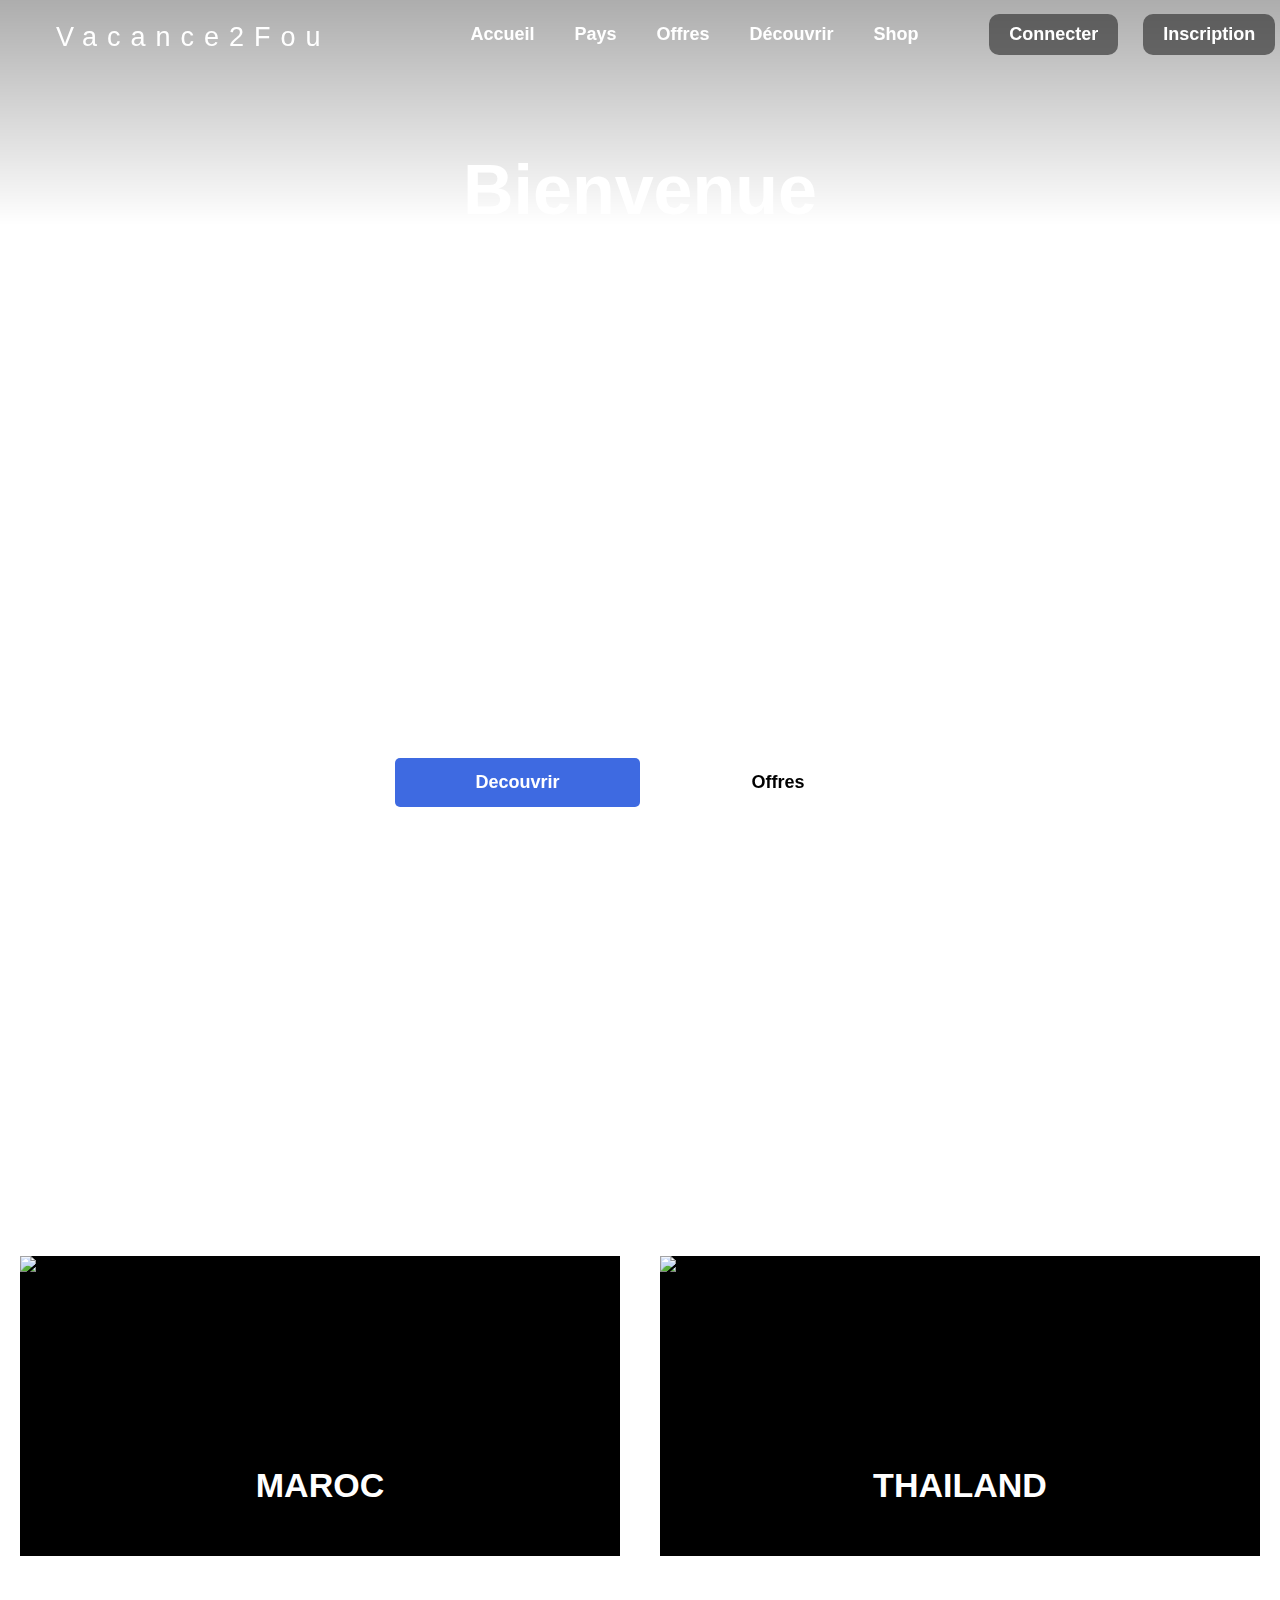
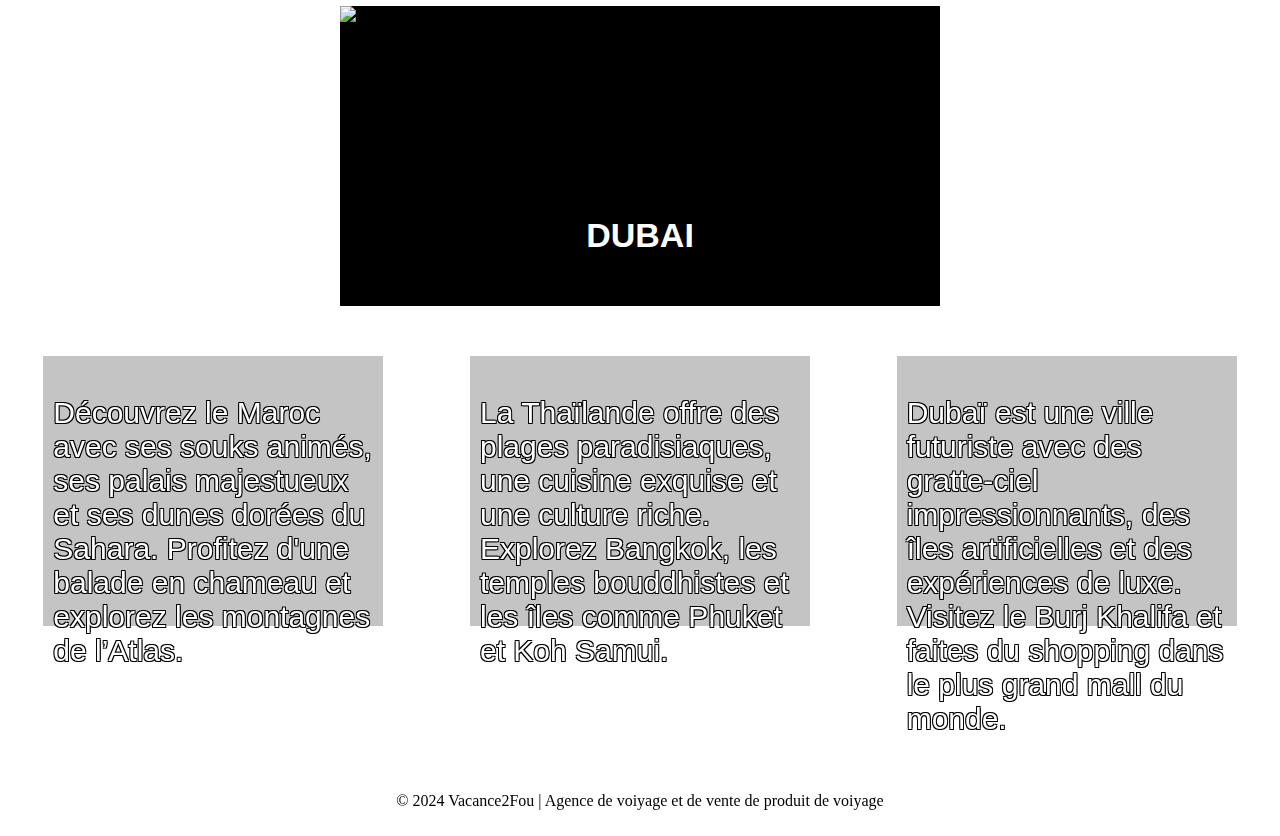
==== index.html @ 23e93153 "Add files via upload" ====
<!DOCTYPE html>
<html lang="en">

<head>
    <meta charset="UTF-8">
    <meta name="viewport" content="width=device-width, initial-scale=1.0">
    <title>Tesla</title>
    <link rel="stylesheet" href="/stylevacance.css">

</head>

<body>
    <div class="claboite">
        <header>
            <div class="menu">
                <div class="logo">
                    <p
                        style="font-family: 'Lucida Sans', 'Lucida Sans Regular', 'Lucida Grande', 'Lucida Sans Unicode', Geneva, Verdana, sans-serif;">
                        Vacance2Fou</p>
                </div>
                <div class="lien">
                    <nav>
                        <ul>
                            <li class="deroulant"><a href="index.html">Accueil</a>
                                <ul>
                                    <li class="sous"><a href="#">test1</a></li>
                                    <li class="sous"><a href="#">test2</a></li>
                                    <li class="sous"><a href="#">test3</a></li>
                                </ul>
                            </li>
                        </ul>
                        <ul>
                            <li class="deroulant"><a href="Pays.html">Pays</a>
                                <ul>
                                    <li class="sous"><a href="#">test</a></li>
                                    <li class="sous"><a href="#">test</a></li>
                                    <li class="sous"><a href="#">test</a></li>
                                </ul>
                            </li>
                        </ul>
                        <ul>
                            <li class="deroulant"><a href="offre.html">Offres</a>
                                <ul>
                                    <li class="sous"><a href="#">test</a></li>
                                    <li class="sous"><a href="#">test</a></li>
                                    <li class="sous"><a href="#">test</a></li>
                                </ul>
                            </li>
                        </ul>
                        <ul>
                            <li class="deroulant"><a href="Découvrir.html">Découvrir</a>
                                <ul>
                                    <li class="sous"><a href="#">test</a></li>
                                    <li class="sous"><a href="#">test</a></li>
                                    <li class="sous"><a href="#">test</a></li>
                                </ul>
                            </li>
                        </ul>
                        <ul>
                            <li class="deroulant"><a href="shop.html">Shop</a>
                                <ul>
                                    <li class="sous"><a href="#">test</a></li>
                                    <li class="sous"><a href="#">test</a></li>
                                    <li class="sous"><a href="#">test</a></li>
                                </ul>
                            </li>
                        </ul>






                    </nav>
                </div>

                <div class="reseaux">
                    <a href="#" id="connection">Connecter</a>
                    <a href="#" id="inscription">Inscription</a>
                </div>
            </div>
        </header>
        <main class="container">

            <div class="connection">
                <div class="connect">
                    <div class="centrer">
                        <h2>Connection</h2>
                        <h5>Nom d'utilisateur :</h5>
                        <input type="text">
                        <h5>Mots de passe : </h5>
                        <input type="text">
                        <div class="row">
                            <button>Confirmer</button>
                            <button id="Fermer" style="background-color: white;color: black;">Fermer</button>
                        </div>
                    </div>
                </div>
                <div class="inscription">
                    <div class="centrer">
                        <h2>Inscription</h2>
                        <h5>Nom d'utilisateur :</h5>
                        <input type="text">
                        <h5>Mots de passe : </h5>
                        <input type="text">
                        <h5>confirmer le Mots de passe : </h5>
                        <input type="text">
                        <div class="row">
                            <button>Confirmer</button>
                            <button id="Fermer1" style="background-color: white;color: black;">Fermer</button>
                        </div>
                    </div>
                </div>
            </div>
            <div class="welcometext">
                <h1>Bienvenue </h1>
                <h4>Des vacances pour de petit prix et avec des offres exclusif</h4>

                <div class="button">
                    <button><a href="Découvrir.html">Decouvrir</a></button>
                    <button id="essaie"><a href="offre.html" style="color: black;">Offres</a></button>
                </div>
                <a id="dispo" href="Pays.html">Pays Disponible</a>



            </div>


        </main>
    </div>


    <div class="pays-presentation">
        <h1 style="font-size: 50px;">Pays les plus Populaire</h1>

        <div class="row" id="imgplace">
            <div class="pays"><img src="/img/Design sans titre.png" alt="png" width="600px" height="300px"
                    style="background-color:black;">
                <p>MAROC</p>
            </div>
            <div class="pays"><img src="/img/Design sans titre (1).png" alt="png" width="600px" height="300px"
                    style="background-color:black;">
                <p>THAILAND</p>
            </div>
            <div class="pays"><img src="/img/Design sans titre (2).png" alt="png" width="600px" height="300px"
                    style="background-color:black;">
                <p>DUBAI</p>
            </div>
        </div>
        <div class="presentation">
            <div class="paysss">

                <p>Découvrez le Maroc avec ses souks animés, ses palais majestueux et ses dunes dorées du Sahara.
                    Profitez d'une balade en chameau et explorez les montagnes de l’Atlas.</p>
            </div>
            <div class="paysss">

                <p>La Thaïlande offre des plages paradisiaques, une cuisine exquise et une culture riche. Explorez
                    Bangkok, les temples bouddhistes et les îles comme Phuket et Koh Samui.</p>
            </div>
            <div class="paysss">

                <p>Dubaï est une ville futuriste avec des gratte-ciel impressionnants, des îles artificielles et des
                    expériences de luxe. Visitez le Burj Khalifa et faites du shopping dans le plus grand mall du monde.
                </p>
            </div>


        </div>
    </div>



    <footer>
        <p>© 2024 Vacance2Fou | Agence de voiyage et de vente de
            produit de voiyage </p>
    </footer>
    <script>
        const connection = document.getElementById("connection")
        const inscr = document.getElementById("inscription")
        const conn = document.querySelector(".connect")
        const insc = document.querySelector(".inscription")
        const frm = document.querySelector('#Fermer')
        const frm1 = document.querySelector('#Fermer1')
        connection.addEventListener('click', () => {
            conn.style.display = 'flex';
            insc.style.display = 'none';
        })
        inscr.addEventListener('click', () => {
            conn.style.display = 'none';
            insc.style.display = 'flex';
        })

        frm.addEventListener('click', () => {
            conn.style.display = 'none';
            insc.style.display = 'none';
        })
        const menu = document.querySelector('.menu')
        window.addEventListener('scroll', () => {
            if (window.scrollY > 50) {
                menu.classList.add('scrolled');
            } else {
                menu.classList.remove('scrolled');
            }
        })
    </script>
</body>

</html>
---- stylevacance.css ----
body{

    top:0px;
    left: 0px; 
    margin: 0px;
    
}


.claboite {
    background-image: url('img/109366.jpg');
    background-size:cover;
    background-repeat: no-repeat;
    background-position: center;
}
body::before {
    content: "";
    position: fixed;
    top: 0;
    left: 0;
    width: 100%;
    height: 100%;
    background: linear-gradient(to bottom,rgba(0, 0, 0, 0.323),rgba(255, 255, 255, 0),rgba(255, 255, 255, 0),rgba(255, 255, 255, 0),rgba(255, 255, 255, 0)); /* Ajustez l'opacité selon vos besoins */
    pointer-events: none;
    z-index: -1;
    
}  .menu{
    width: 100%;
    display: flex;
    align-items: center;
    color: white;
    margin: 8px;
    position: fixed;
    top:0px;
    left: 0px;
    transition: background-color 0.5s ease;
}
.lien{
    width: 33%;
}
.logo p{
    font-family: 'Tesla';
    font-size: 27px;
    
    letter-spacing: 10px;
    margin: 0px;
    font-weight:lighter;
    margin-top: 5px;
    margin-left: 48px;
}
.logo{
    width: 33%;
}

.container{ 
    display: flex;
    justify-content: center;
    color: white;
    flex-direction: column;
    z-index: 1000;
    flex: 1;
}
a{
    text-decoration: none;
    color: white;
    font-size: 18px;
    margin: 0px;
    font-family: sans-serif;
    font-weight: bold;
}
.container h1,.button {
    display: flex;
    font-size: 70px;
    font-weight: bold;
    justify-content: center;
    font-family: Sans-Serif;
    margin: 0;
    margin-bottom: 5px;
}
h1{
    font-family: Sans-Serif;
    color: white;
}
.container  h4{
    display: flex;
    font-size: 20px;
    margin: 0;
    justify-content: center;
    font-family: Sans-Serif;
    font-weight: normal;
}
.container .button button{
    padding:  14px 80px;
    font-size: 18px;
    border-radius: 5px;
    border: none;
    color: white;
    background-color: #3e6ae1;
    margin: 16px;
    margin-top: 500px;
    font-family: Arial, Helvetica, sans-serif;
    font-weight: bold;
}
#dispo{
    display: flex;
    justify-content: center;
    font-size: 20px;
    font-family: sans-serif;
}
#essaie{
    background-color:white;
    color: black;
}

nav {
    display: flex;
    justify-content: space-around;
    flex-direction: row;
}
ul{
    list-style: none;
}

.welcometext {
    margin-top: 150px;
    margin-bottom: 120px;
}

.sous{
    display: none;
}
.reseaux{
    display: flex;
    justify-content: end;
    width: 33%;
}
.reseaux a {
    margin-left: 25px;
    padding: 10px 20px;
    background-color: rgba(0, 0, 0, 0.477);
    border-radius: 10px;
    backdrop-filter: blur(10px); 
    -webkit-backdrop-filter: blur(10px); 
}
.connection{
    display: block;
    justify-content: center;
    width: 100%;
    position: fixed;
    z-index: 999;
    top: 30%;
    left: 30%;
    padding: 20px;
    text-align: center;

}
.connection .connect{
    
    background-color: rgba(0, 0, 0, 0.477);
    border-radius: 10px;
    backdrop-filter: blur(10px); 
    -webkit-backdrop-filter: blur(10px); 
    padding: 40px;
    margin: 15px;
    font-family:'Lucida Sans', 'Lucida Sans Regular', 'Lucida Grande', 'Lucida Sans Unicode', Geneva, Verdana, sans-serif;
    font-size: 25px;
    display: none;
    flex-direction: column;
    width: 30%;
    justify-content: center;
    border:5px solid #3e6ae1;
}
.connection .inscription{
    background-color: rgba(0, 0, 0, 0.477);
    border-radius: 10px;
    backdrop-filter: blur(10px); 
    -webkit-backdrop-filter: blur(10px); 
    padding: 40px;
    margin: 15px;
    font-family:'Lucida Sans', 'Lucida Sans Regular', 'Lucida Grande', 'Lucida Sans Unicode', Geneva, Verdana, sans-serif;
    font-size: 25px;
    display: none;
    flex-direction: column;
    width: 30%;
    justify-content: center;
    border:5px solid #3e6ae1;
}
input{
    width: 250px;
    margin: 10px;
    padding: 7px;
    border-radius: 15px;
    border:5px solid #3e6ae1;
}
h5{
    margin: 10px;
}
.connection .inscription button{
    
    padding: 15px;
    font-size: 18px;
    border-radius: 5px;
    border: none;
    color: white;
    background-color: #3e6ae1;
    margin: 16px;
    font-family: Arial, Helvetica, sans-serif;
    font-weight: bold;
}
.connection .connect button{
    text-align: center;
    padding: 15px;
    font-size: 18px;
    border-radius: 5px;
    border: none;
    color: white;
    background-color: #3e6ae1;
    margin: 16px;
    font-family: Arial, Helvetica, sans-serif;
    font-weight: bold;
}
.centrer{
    display: flex;
    justify-content: center;
    flex-direction: column;
    align-items: center;
}
.menu.scrolled{
    background: #3e69e173;
    margin: 0px;
    padding: 8px;
    backdrop-filter: blur(10px); 
    -webkit-backdrop-filter: blur(10px); 
}
footer {
    background: rgb(255, 255, 255); /* Fond légèrement transparent */
    color: rgb(0, 0, 0);
    text-align: center;
    width: 100%;
    padding: 10px 0px;
    margin-top: 30px;
}
#imgplace{
    display: flex;
    width: 100%;
    justify-content: space-around;
    flex-wrap: wrap;
    margin-bottom: 50px;
    
}
.pays-presentation{
    padding-top: 110px;
    padding-bottom: 110px;
    display: flex;
    flex-direction: column;
    justify-content: center;
    text-align: center;
    background-image: url("/img/bannière-vacances.jpg");
    background-position: center;
    background-size: cover;
}
.pays {
    position: relative;
    display: inline-block;
}

.pays img {
    display: block;
    width: 600px;
    height: 300px;
    margin-top: 50px;
    transition: 0.3s ;
}

.pays p {
    position: absolute;
    top: 70%; /* Centre verticalement */
    left: 50%; /* Centre horizontalement */
    transform: translate(-50%, -50%); /* Ajuste parfaitement au centre */
    color: white;
    font-size: 34px;
    font-weight: bold;
     /* Fond semi-transparent */
    padding: 10px 20px;
    border-radius: 10px;
    font-family: sans-serif;
    
}

.infopays img{
    
    margin: 20px;
    margin-top: 100px;
    background-color: black;
    

}
.pays img:hover {
    filter: brightness(50%); /* Réduit la luminosité à 50% */
    font-size: 44px;
    transition: 0.3s ;
    transform:scale(1.1);
    
}

.paysdispo{
    display: flex;
    flex-direction: row;
    flex-wrap: wrap;
    justify-content: center;
    margin-top: 180px;
}
.activites {
    display: flex;
    flex-direction: column;
    gap: 70px; /* Espacement entre les sections */
    align-items: center;
    margin-top: 200px;
    

}

.activite {
    display: flex;
    align-items: start;
    width: 80%;
    justify-content: space-around;
    
}

.activite img {
    width: 600px;
    height: 300px;
    object-fit: cover; /* Pour éviter la déformation */
    border-radius: 10px; /* Coins arrondis pour un meilleur design */
    margin-bottom: 30px;
    transition: 0.3s ;
}
.activite img:hover{
    filter: brightness(50%); /* Réduit la luminosité à 50% */
    font-size: 44px;
    transition: 0.3s ;
    transform:scale(1.1);
}

.activite p {
    width: 40%;
    font-size: 30px;
    text-align: left;
    font-family: Arial, sans-serif;
    color: white;
    text-shadow: -1px -1px 0 #000, 1px -1px 0 #000, -1px 1px 0 #000, 1px 1px 0 #000;
}

.activite.inverse {
    flex-direction: row-reverse; /* Inverse l'ordre pour alterner */
}
.presentation {
    display: flex;
    justify-content: space-around;
    align-items: center;
    width: 100%;
    
}

.paysss {
    width: 25%; /* Chaque texte prend 25% de la largeur */
    text-align: start;
    font-family: Arial, sans-serif;
    padding: 10px;
    color: rgb(255, 255, 255); /* Fond léger */
    height: 250px;
    background-color: #0000003b;
    font-size: 30PX;
    text-shadow: -1px -1px 0 #000, 1px -1px 0 #000, -1px 1px 0 #000, 1px 1px 0 #000;
    backdrop-filter: blur(10px); 
    -webkit-backdrop-filter: blur(10px); 
}
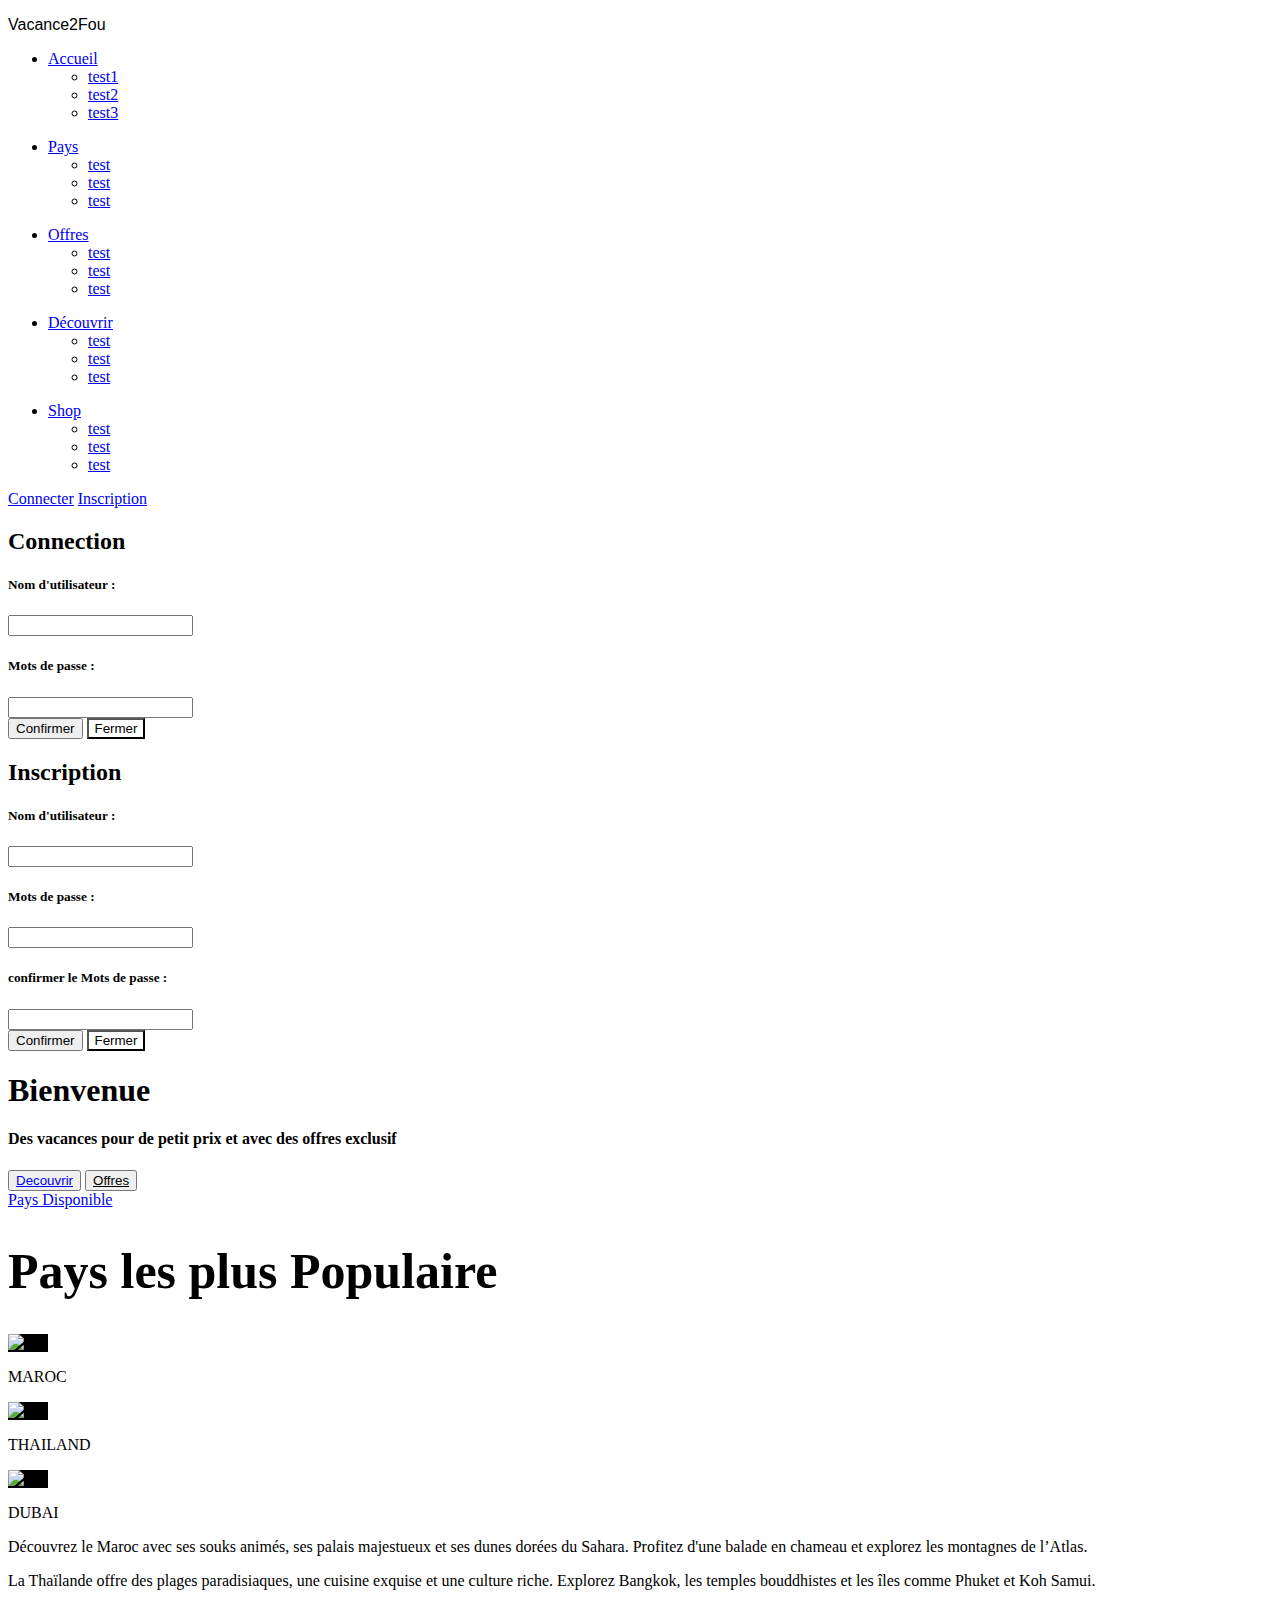
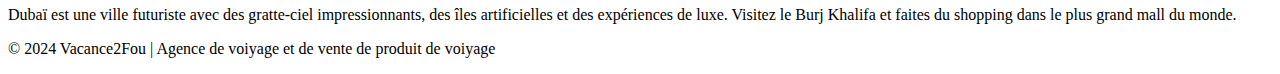
==== commit 642015d6: "Update index.html" ====
--- a/index.html
+++ b/index.html
@@ -5,7 +5,8 @@
     <meta charset="UTF-8">
     <meta name="viewport" content="width=device-width, initial-scale=1.0">
     <title>Tesla</title>
-    <link rel="stylesheet" href="/stylevacance.css">
+    <link rel="stylesheet" href="vacance2fou
+/stylevacance.css">
 
 </head>
 
@@ -21,7 +22,8 @@
                 <div class="lien">
                     <nav>
                         <ul>
-                            <li class="deroulant"><a href="index.html">Accueil</a>
+                            <li class="deroulant"><a href="vacance2fou
+/index.html">Accueil</a>
                                 <ul>
                                     <li class="sous"><a href="#">test1</a></li>
                                     <li class="sous"><a href="#">test2</a></li>
@@ -39,25 +41,28 @@
                             </li>
                         </ul>
                         <ul>
-                            <li class="deroulant"><a href="offre.html">Offres</a>
-                                <ul>
-                                    <li class="sous"><a href="#">test</a></li>
-                                    <li class="sous"><a href="#">test</a></li>
-                                    <li class="sous"><a href="#">test</a></li>
-                                </ul>
-                            </li>
-                        </ul>
-                        <ul>
-                            <li class="deroulant"><a href="Découvrir.html">Découvrir</a>
-                                <ul>
-                                    <li class="sous"><a href="#">test</a></li>
-                                    <li class="sous"><a href="#">test</a></li>
-                                    <li class="sous"><a href="#">test</a></li>
-                                </ul>
-                            </li>
-                        </ul>
-                        <ul>
-                            <li class="deroulant"><a href="shop.html">Shop</a>
+                            <li class="deroulant"><a href="vacance2fou
+/offre.html">Offres</a>
+                                <ul>
+                                    <li class="sous"><a href="#">test</a></li>
+                                    <li class="sous"><a href="#">test</a></li>
+                                    <li class="sous"><a href="#">test</a></li>
+                                </ul>
+                            </li>
+                        </ul>
+                        <ul>
+                            <li class="deroulant"><a href="vacance2fou
+/Découvrir.html">Découvrir</a>
+                                <ul>
+                                    <li class="sous"><a href="#">test</a></li>
+                                    <li class="sous"><a href="#">test</a></li>
+                                    <li class="sous"><a href="#">test</a></li>
+                                </ul>
+                            </li>
+                        </ul>
+                        <ul>
+                            <li class="deroulant"><a href="vacance2fou
+/shop.html">Shop</a>
                                 <ul>
                                     <li class="sous"><a href="#">test</a></li>
                                     <li class="sous"><a href="#">test</a></li>
@@ -117,10 +122,13 @@
                 <h4>Des vacances pour de petit prix et avec des offres exclusif</h4>
 
                 <div class="button">
-                    <button><a href="Découvrir.html">Decouvrir</a></button>
-                    <button id="essaie"><a href="offre.html" style="color: black;">Offres</a></button>
-                </div>
-                <a id="dispo" href="Pays.html">Pays Disponible</a>
+                    <button><a href="vacance2fou
+/Découvrir.html">Decouvrir</a></button>
+                    <button id="essaie"><a href="vacance2fou
+/offre.html" style="color: black;">Offres</a></button>
+                </div>
+                <a id="dispo" href="vacance2fou
+/Pays.html">Pays Disponible</a>
 
 
 
@@ -135,15 +143,18 @@
         <h1 style="font-size: 50px;">Pays les plus Populaire</h1>
 
         <div class="row" id="imgplace">
-            <div class="pays"><img src="/img/Design sans titre.png" alt="png" width="600px" height="300px"
+            <div class="pays"><img src="vacance2fou
+/img/Design sans titre.png" alt="png" width="600px" height="300px"
                     style="background-color:black;">
                 <p>MAROC</p>
             </div>
-            <div class="pays"><img src="/img/Design sans titre (1).png" alt="png" width="600px" height="300px"
+            <div class="pays"><img src="vacance2fou
+/img/Design sans titre (1).png" alt="png" width="600px" height="300px"
                     style="background-color:black;">
                 <p>THAILAND</p>
             </div>
-            <div class="pays"><img src="/img/Design sans titre (2).png" alt="png" width="600px" height="300px"
+            <div class="pays"><img src="vacance2fou
+/img/Design sans titre (2).png" alt="png" width="600px" height="300px"
                     style="background-color:black;">
                 <p>DUBAI</p>
             </div>
@@ -207,4 +218,4 @@
     </script>
 </body>
 
-</html>+</html>
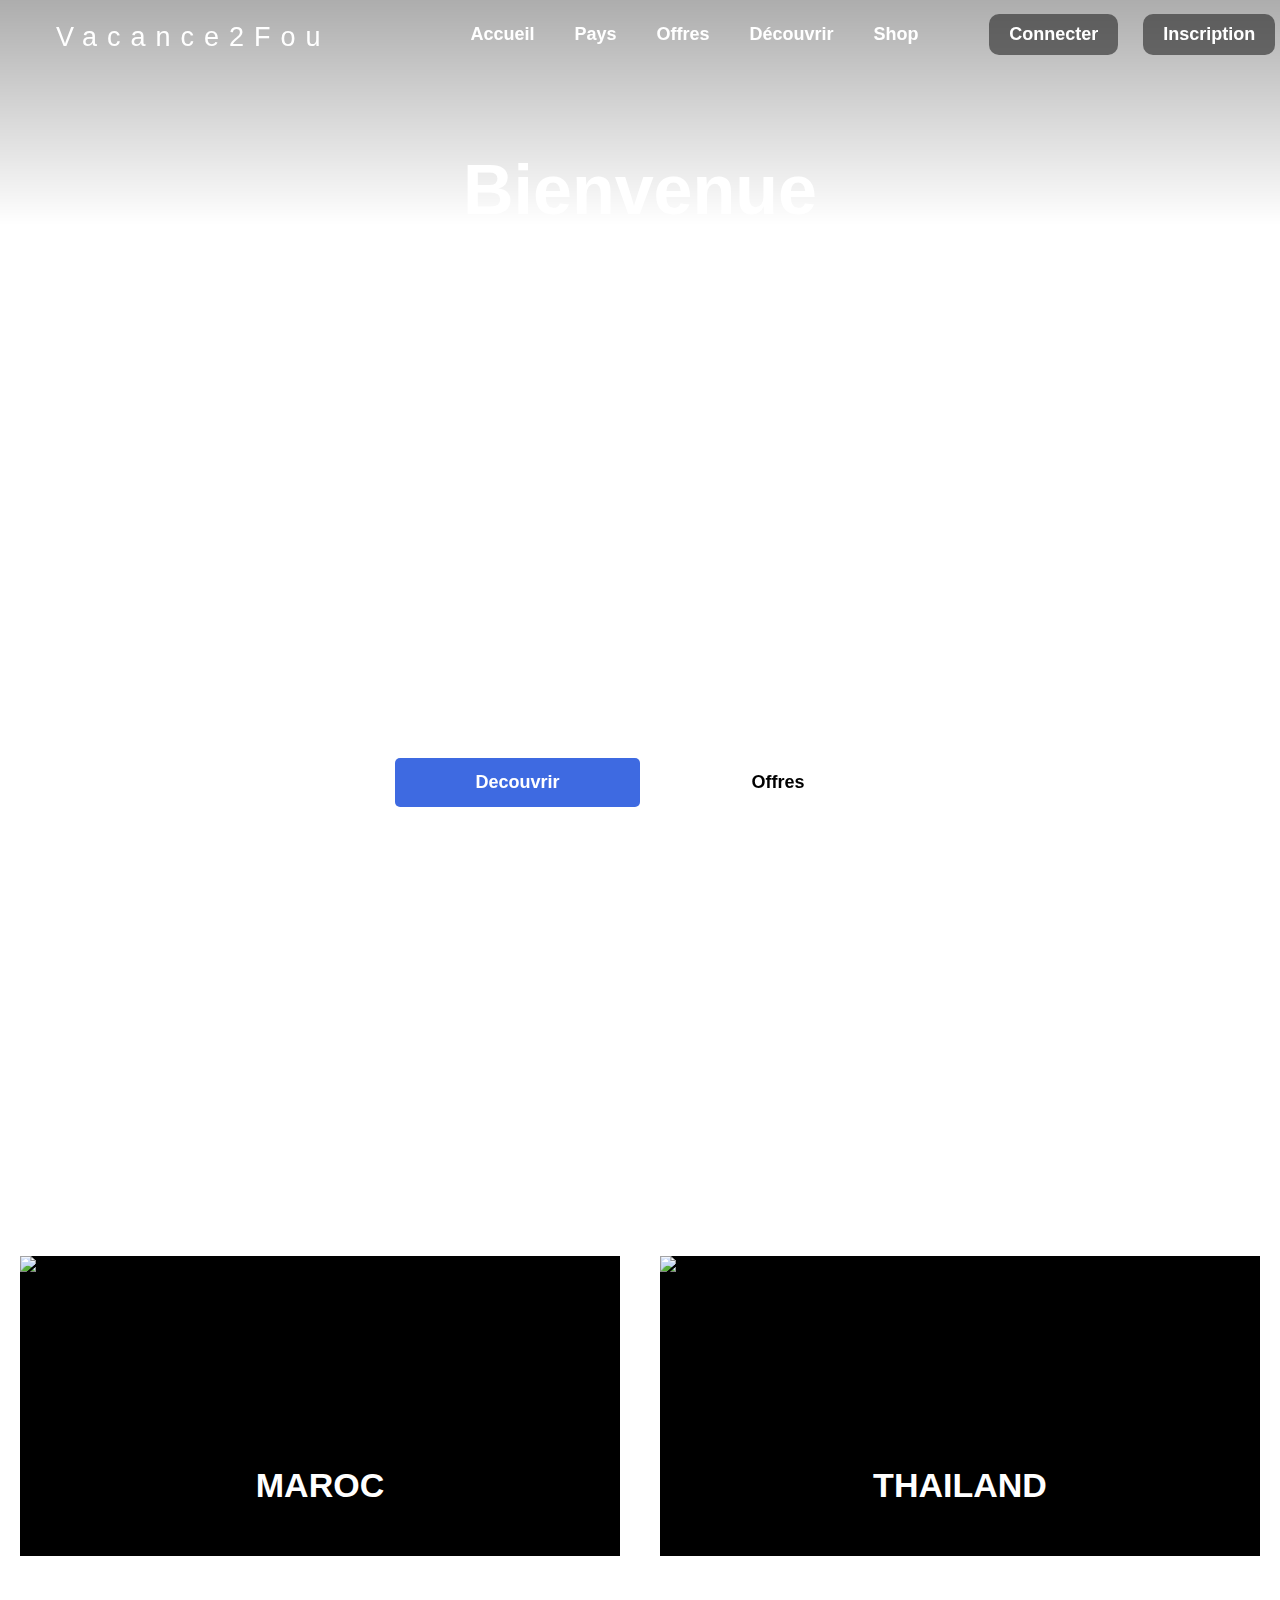
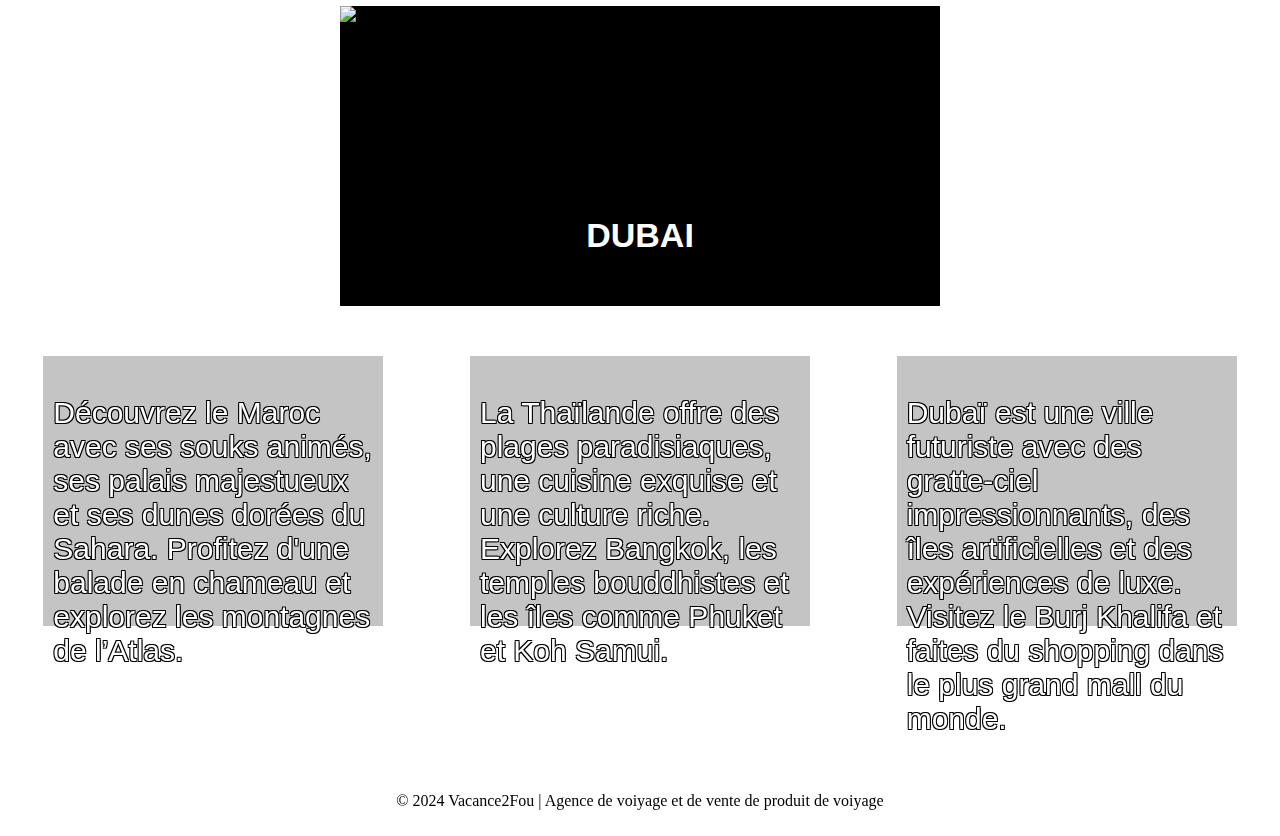
==== commit e7fd4524: "Update index.html" ====
--- a/index.html
+++ b/index.html
@@ -4,9 +4,8 @@
 <head>
     <meta charset="UTF-8">
     <meta name="viewport" content="width=device-width, initial-scale=1.0">
-    <title>Tesla</title>
-    <link rel="stylesheet" href="vacance2fou
-/stylevacance.css">
+    <title>vacance2fou</title>
+    <link rel="stylesheet" href="stylevacance.css">
 
 </head>
 
--- a/stylevacance.css
+++ b/stylevacance.css
@@ -0,0 +1,378 @@
+body{
+
+    top:0px;
+    left: 0px; 
+    margin: 0px;
+    
+}
+
+
+.claboite {
+    background-image: url('vacance2fou/img/109366.jpg');
+    background-size:cover;
+    background-repeat: no-repeat;
+    background-position: center;
+}
+body::before {
+    content: "";
+    position: fixed;
+    top: 0;
+    left: 0;
+    width: 100%;
+    height: 100%;
+    background: linear-gradient(to bottom,rgba(0, 0, 0, 0.323),rgba(255, 255, 255, 0),rgba(255, 255, 255, 0),rgba(255, 255, 255, 0),rgba(255, 255, 255, 0)); /* Ajustez l'opacité selon vos besoins */
+    pointer-events: none;
+    z-index: -1;
+    
+}  .menu{
+    width: 100%;
+    display: flex;
+    align-items: center;
+    color: white;
+    margin: 8px;
+    position: fixed;
+    top:0px;
+    left: 0px;
+    transition: background-color 0.5s ease;
+}
+.lien{
+    width: 33%;
+}
+.logo p{
+    font-family: 'Tesla';
+    font-size: 27px;
+    
+    letter-spacing: 10px;
+    margin: 0px;
+    font-weight:lighter;
+    margin-top: 5px;
+    margin-left: 48px;
+}
+.logo{
+    width: 33%;
+}
+
+.container{ 
+    display: flex;
+    justify-content: center;
+    color: white;
+    flex-direction: column;
+    z-index: 1000;
+    flex: 1;
+}
+a{
+    text-decoration: none;
+    color: white;
+    font-size: 18px;
+    margin: 0px;
+    font-family: sans-serif;
+    font-weight: bold;
+}
+.container h1,.button {
+    display: flex;
+    font-size: 70px;
+    font-weight: bold;
+    justify-content: center;
+    font-family: Sans-Serif;
+    margin: 0;
+    margin-bottom: 5px;
+}
+h1{
+    font-family: Sans-Serif;
+    color: white;
+}
+.container  h4{
+    display: flex;
+    font-size: 20px;
+    margin: 0;
+    justify-content: center;
+    font-family: Sans-Serif;
+    font-weight: normal;
+}
+.container .button button{
+    padding:  14px 80px;
+    font-size: 18px;
+    border-radius: 5px;
+    border: none;
+    color: white;
+    background-color: #3e6ae1;
+    margin: 16px;
+    margin-top: 500px;
+    font-family: Arial, Helvetica, sans-serif;
+    font-weight: bold;
+}
+#dispo{
+    display: flex;
+    justify-content: center;
+    font-size: 20px;
+    font-family: sans-serif;
+}
+#essaie{
+    background-color:white;
+    color: black;
+}
+
+nav {
+    display: flex;
+    justify-content: space-around;
+    flex-direction: row;
+}
+ul{
+    list-style: none;
+}
+
+.welcometext {
+    margin-top: 150px;
+    margin-bottom: 120px;
+}
+
+.sous{
+    display: none;
+}
+.reseaux{
+    display: flex;
+    justify-content: end;
+    width: 33%;
+}
+.reseaux a {
+    margin-left: 25px;
+    padding: 10px 20px;
+    background-color: rgba(0, 0, 0, 0.477);
+    border-radius: 10px;
+    backdrop-filter: blur(10px); 
+    -webkit-backdrop-filter: blur(10px); 
+}
+.connection{
+    display: block;
+    justify-content: center;
+    width: 100%;
+    position: fixed;
+    z-index: 999;
+    top: 30%;
+    left: 30%;
+    padding: 20px;
+    text-align: center;
+
+}
+.connection .connect{
+    
+    background-color: rgba(0, 0, 0, 0.477);
+    border-radius: 10px;
+    backdrop-filter: blur(10px); 
+    -webkit-backdrop-filter: blur(10px); 
+    padding: 40px;
+    margin: 15px;
+    font-family:'Lucida Sans', 'Lucida Sans Regular', 'Lucida Grande', 'Lucida Sans Unicode', Geneva, Verdana, sans-serif;
+    font-size: 25px;
+    display: none;
+    flex-direction: column;
+    width: 30%;
+    justify-content: center;
+    border:5px solid #3e6ae1;
+}
+.connection .inscription{
+    background-color: rgba(0, 0, 0, 0.477);
+    border-radius: 10px;
+    backdrop-filter: blur(10px); 
+    -webkit-backdrop-filter: blur(10px); 
+    padding: 40px;
+    margin: 15px;
+    font-family:'Lucida Sans', 'Lucida Sans Regular', 'Lucida Grande', 'Lucida Sans Unicode', Geneva, Verdana, sans-serif;
+    font-size: 25px;
+    display: none;
+    flex-direction: column;
+    width: 30%;
+    justify-content: center;
+    border:5px solid #3e6ae1;
+}
+input{
+    width: 250px;
+    margin: 10px;
+    padding: 7px;
+    border-radius: 15px;
+    border:5px solid #3e6ae1;
+}
+h5{
+    margin: 10px;
+}
+.connection .inscription button{
+    
+    padding: 15px;
+    font-size: 18px;
+    border-radius: 5px;
+    border: none;
+    color: white;
+    background-color: #3e6ae1;
+    margin: 16px;
+    font-family: Arial, Helvetica, sans-serif;
+    font-weight: bold;
+}
+.connection .connect button{
+    text-align: center;
+    padding: 15px;
+    font-size: 18px;
+    border-radius: 5px;
+    border: none;
+    color: white;
+    background-color: #3e6ae1;
+    margin: 16px;
+    font-family: Arial, Helvetica, sans-serif;
+    font-weight: bold;
+}
+.centrer{
+    display: flex;
+    justify-content: center;
+    flex-direction: column;
+    align-items: center;
+}
+.menu.scrolled{
+    background: #3e69e173;
+    margin: 0px;
+    padding: 8px;
+    backdrop-filter: blur(10px); 
+    -webkit-backdrop-filter: blur(10px); 
+}
+footer {
+    background: rgb(255, 255, 255); /* Fond légèrement transparent */
+    color: rgb(0, 0, 0);
+    text-align: center;
+    width: 100%;
+    padding: 10px 0px;
+    margin-top: 30px;
+}
+#imgplace{
+    display: flex;
+    width: 100%;
+    justify-content: space-around;
+    flex-wrap: wrap;
+    margin-bottom: 50px;
+    
+}
+.pays-presentation{
+    padding-top: 110px;
+    padding-bottom: 110px;
+    display: flex;
+    flex-direction: column;
+    justify-content: center;
+    text-align: center;
+    background-image: url("vacance2fou/img/bannière-vacances.jpg");
+    background-position: center;
+    background-size: cover;
+}
+.pays {
+    position: relative;
+    display: inline-block;
+}
+
+.pays img {
+    display: block;
+    width: 600px;
+    height: 300px;
+    margin-top: 50px;
+    transition: 0.3s ;
+}
+
+.pays p {
+    position: absolute;
+    top: 70%; /* Centre verticalement */
+    left: 50%; /* Centre horizontalement */
+    transform: translate(-50%, -50%); /* Ajuste parfaitement au centre */
+    color: white;
+    font-size: 34px;
+    font-weight: bold;
+     /* Fond semi-transparent */
+    padding: 10px 20px;
+    border-radius: 10px;
+    font-family: sans-serif;
+    
+}
+
+.infopays img{
+    
+    margin: 20px;
+    margin-top: 100px;
+    background-color: black;
+    
+
+}
+.pays img:hover {
+    filter: brightness(50%); /* Réduit la luminosité à 50% */
+    font-size: 44px;
+    transition: 0.3s ;
+    transform:scale(1.1);
+    
+}
+
+.paysdispo{
+    display: flex;
+    flex-direction: row;
+    flex-wrap: wrap;
+    justify-content: center;
+    margin-top: 180px;
+}
+.activites {
+    display: flex;
+    flex-direction: column;
+    gap: 70px; /* Espacement entre les sections */
+    align-items: center;
+    margin-top: 200px;
+    
+
+}
+
+.activite {
+    display: flex;
+    align-items: start;
+    width: 80%;
+    justify-content: space-around;
+    
+}
+
+.activite img {
+    width: 600px;
+    height: 300px;
+    object-fit: cover; /* Pour éviter la déformation */
+    border-radius: 10px; /* Coins arrondis pour un meilleur design */
+    margin-bottom: 30px;
+    transition: 0.3s ;
+}
+.activite img:hover{
+    filter: brightness(50%); /* Réduit la luminosité à 50% */
+    font-size: 44px;
+    transition: 0.3s ;
+    transform:scale(1.1);
+}
+
+.activite p {
+    width: 40%;
+    font-size: 30px;
+    text-align: left;
+    font-family: Arial, sans-serif;
+    color: white;
+    text-shadow: -1px -1px 0 #000, 1px -1px 0 #000, -1px 1px 0 #000, 1px 1px 0 #000;
+}
+
+.activite.inverse {
+    flex-direction: row-reverse; /* Inverse l'ordre pour alterner */
+}
+.presentation {
+    display: flex;
+    justify-content: space-around;
+    align-items: center;
+    width: 100%;
+    
+}
+
+.paysss {
+    width: 25%; /* Chaque texte prend 25% de la largeur */
+    text-align: start;
+    font-family: Arial, sans-serif;
+    padding: 10px;
+    color: rgb(255, 255, 255); /* Fond léger */
+    height: 250px;
+    background-color: #0000003b;
+    font-size: 30PX;
+    text-shadow: -1px -1px 0 #000, 1px -1px 0 #000, -1px 1px 0 #000, 1px 1px 0 #000;
+    backdrop-filter: blur(10px); 
+    -webkit-backdrop-filter: blur(10px); 
+}
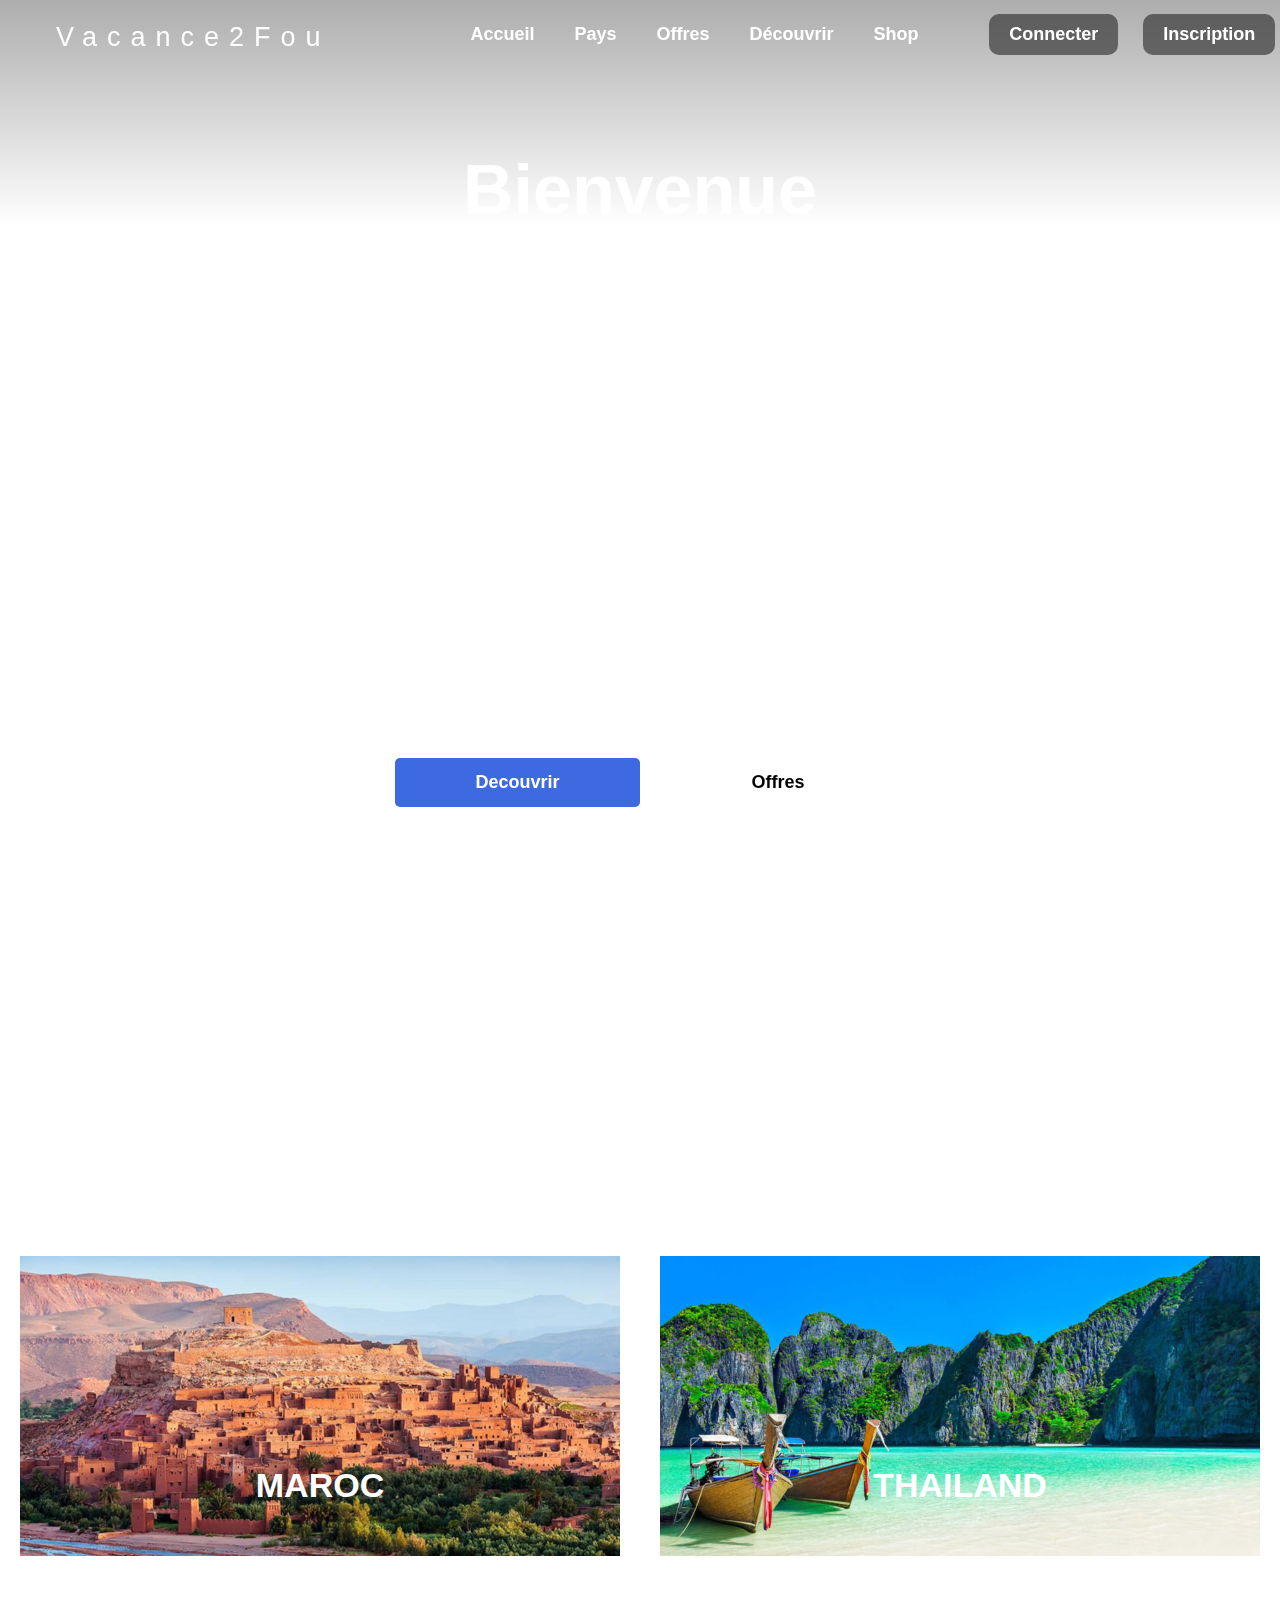
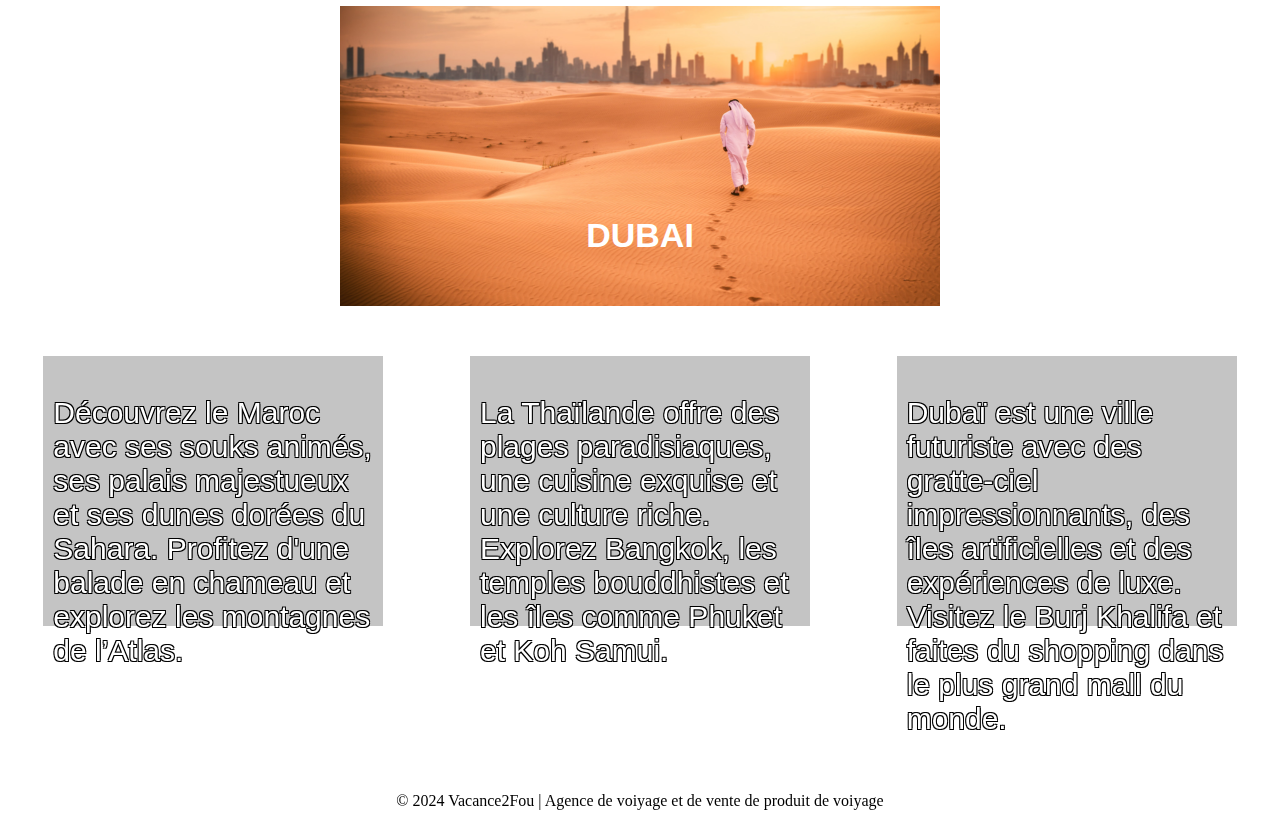
==== commit 166b144d: "Update index.html" ====
--- a/index.html
+++ b/index.html
@@ -21,8 +21,7 @@
                 <div class="lien">
                     <nav>
                         <ul>
-                            <li class="deroulant"><a href="vacance2fou
-/index.html">Accueil</a>
+                            <li class="deroulant"><a href="index.html">Accueil</a>
                                 <ul>
                                     <li class="sous"><a href="#">test1</a></li>
                                     <li class="sous"><a href="#">test2</a></li>
@@ -40,28 +39,26 @@
                             </li>
                         </ul>
                         <ul>
-                            <li class="deroulant"><a href="vacance2fou
-/offre.html">Offres</a>
-                                <ul>
-                                    <li class="sous"><a href="#">test</a></li>
-                                    <li class="sous"><a href="#">test</a></li>
-                                    <li class="sous"><a href="#">test</a></li>
-                                </ul>
-                            </li>
-                        </ul>
-                        <ul>
-                            <li class="deroulant"><a href="vacance2fou
-/Découvrir.html">Découvrir</a>
-                                <ul>
-                                    <li class="sous"><a href="#">test</a></li>
-                                    <li class="sous"><a href="#">test</a></li>
-                                    <li class="sous"><a href="#">test</a></li>
-                                </ul>
-                            </li>
-                        </ul>
-                        <ul>
-                            <li class="deroulant"><a href="vacance2fou
-/shop.html">Shop</a>
+                            <li class="deroulant"><a href="offre.html">Offres</a>
+                                <ul>
+                                    <li class="sous"><a href="#">test</a></li>
+                                    <li class="sous"><a href="#">test</a></li>
+                                    <li class="sous"><a href="#">test</a></li>
+                                </ul>
+                            </li>
+                        </ul>
+                        <ul>
+                            <li class="deroulant"><a href="
+Découvrir.html">Découvrir</a>
+                                <ul>
+                                    <li class="sous"><a href="#">test</a></li>
+                                    <li class="sous"><a href="#">test</a></li>
+                                    <li class="sous"><a href="#">test</a></li>
+                                </ul>
+                            </li>
+                        </ul>
+                        <ul>
+                            <li class="deroulant"><a href="shop.html">Shop</a>
                                 <ul>
                                     <li class="sous"><a href="#">test</a></li>
                                     <li class="sous"><a href="#">test</a></li>
@@ -121,13 +118,10 @@
                 <h4>Des vacances pour de petit prix et avec des offres exclusif</h4>
 
                 <div class="button">
-                    <button><a href="vacance2fou
-/Découvrir.html">Decouvrir</a></button>
-                    <button id="essaie"><a href="vacance2fou
-/offre.html" style="color: black;">Offres</a></button>
-                </div>
-                <a id="dispo" href="vacance2fou
-/Pays.html">Pays Disponible</a>
+                    <button><a href="Découvrir.html">Decouvrir</a></button>
+                    <button id="essaie"><a href="offre.html" style="color: black;">Offres</a></button>
+                </div>
+                <a id="dispo" href="Pays.html">Pays Disponible</a>
 
 
 
@@ -142,18 +136,18 @@
         <h1 style="font-size: 50px;">Pays les plus Populaire</h1>
 
         <div class="row" id="imgplace">
-            <div class="pays"><img src="vacance2fou
-/img/Design sans titre.png" alt="png" width="600px" height="300px"
+            <div class="pays"><img src="
+img/Design sans titre.png" alt="png" width="600px" height="300px"
                     style="background-color:black;">
                 <p>MAROC</p>
             </div>
-            <div class="pays"><img src="vacance2fou
-/img/Design sans titre (1).png" alt="png" width="600px" height="300px"
+            <div class="pays"><img src="
+img/Design sans titre (1).png" alt="png" width="600px" height="300px"
                     style="background-color:black;">
                 <p>THAILAND</p>
             </div>
-            <div class="pays"><img src="vacance2fou
-/img/Design sans titre (2).png" alt="png" width="600px" height="300px"
+            <div class="pays"><img src="
+img/Design sans titre (2).png" alt="png" width="600px" height="300px"
                     style="background-color:black;">
                 <p>DUBAI</p>
             </div>
